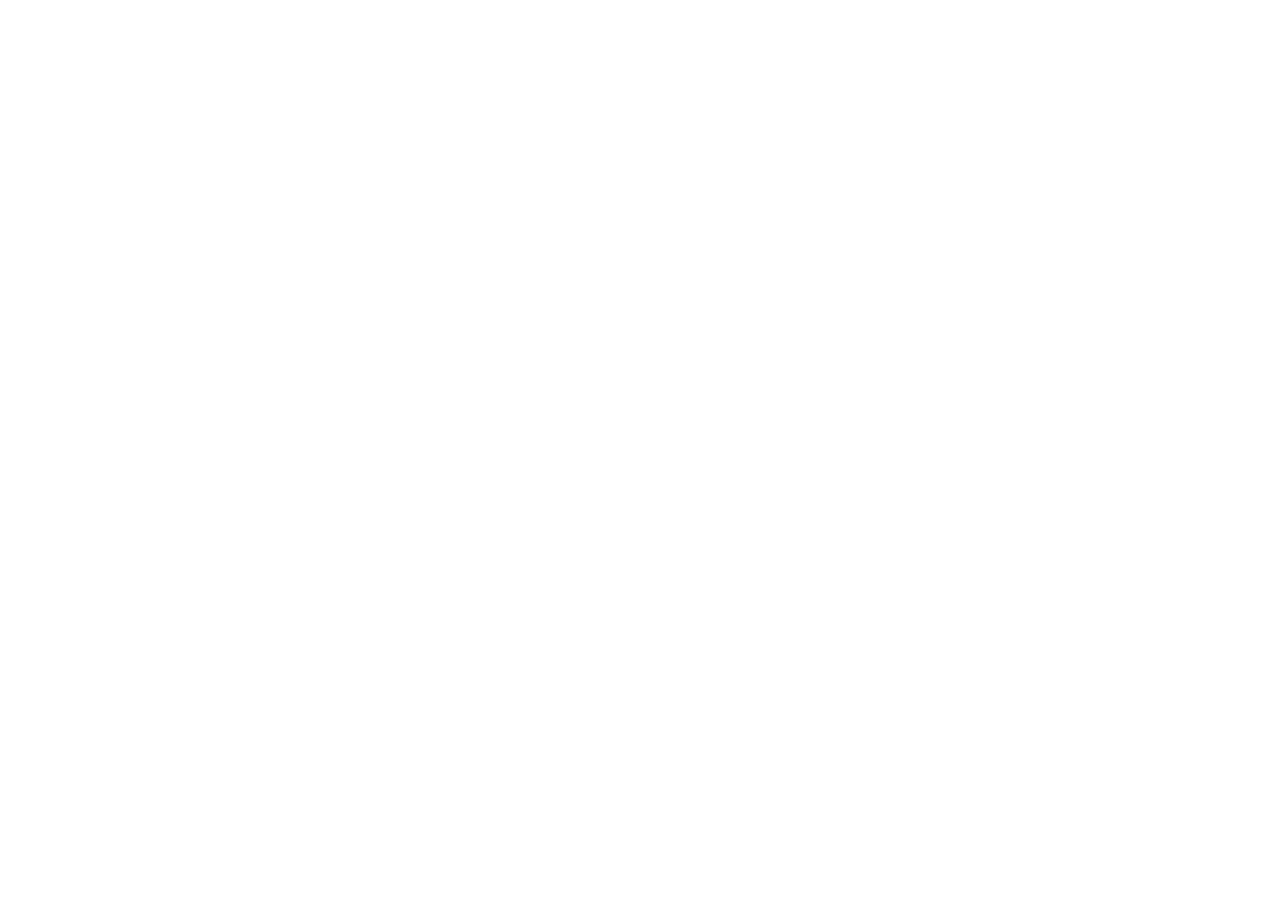
==== report.html @ b69ccec4 "Create report.html" ====
<!DOCTYPE html>
<html lang="ar">
<head>
<meta charset="UTF-8">
<meta name="viewport" content="width=device-width, initial-scale=1.0">
<title>لوحة المعلومات</title>

<style>
html, body{
    margin:0;
    width:100%;
    height:100%;
}

iframe{
    width:100%;
    height:100vh;
    border:none;
}
</style>

</head>

<body>

<iframe
title="ملخص-الشركة"
src="https://app.powerbi.com/view?r=eyJrIjoiMmUxMTk0MDQtNjZmMS00MjE0LTgxMzUtMGIzYWMyYmQ1MzAyIiwidCI6ImM3YmNkYzYzLTI4M2MtNDk5OC05NTk0LTQ1NTM5MzNlNGQ1YiIsImMiOjl9"
allowfullscreen>
</iframe>

</body>
</html>
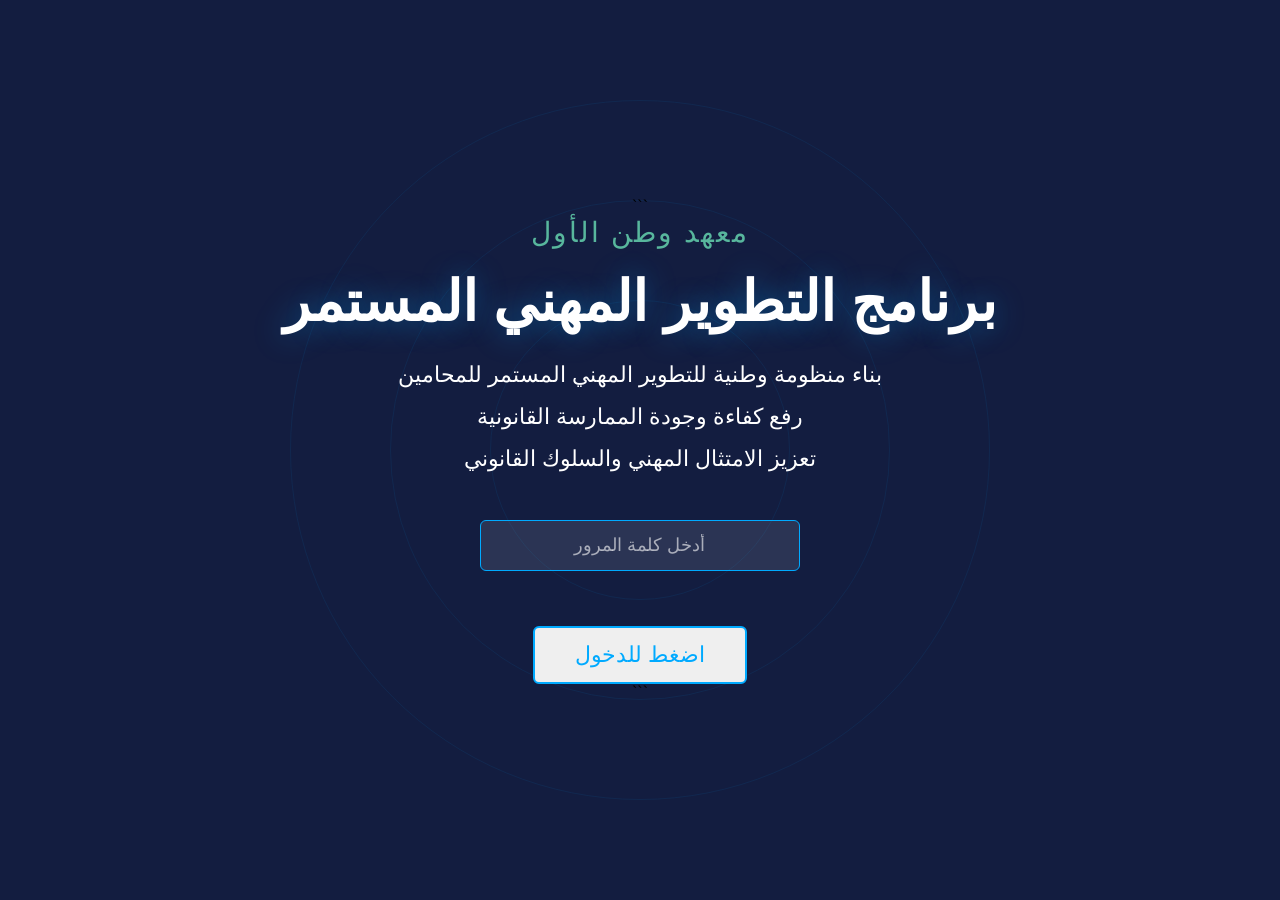
==== commit 129ce22e: "Update report.html" ====
--- a/report.html
+++ b/report.html
@@ -1,6 +1,11 @@
 <!DOCTYPE html>
 <html lang="ar">
 <head>
+<script>
+if(sessionStorage.getItem("authenticated") !== "true"){
+    window.location.href = "index.html";
+}
+</script>
 <meta charset="UTF-8">
 <meta name="viewport" content="width=device-width, initial-scale=1.0">
 <title>لوحة المعلومات</title>
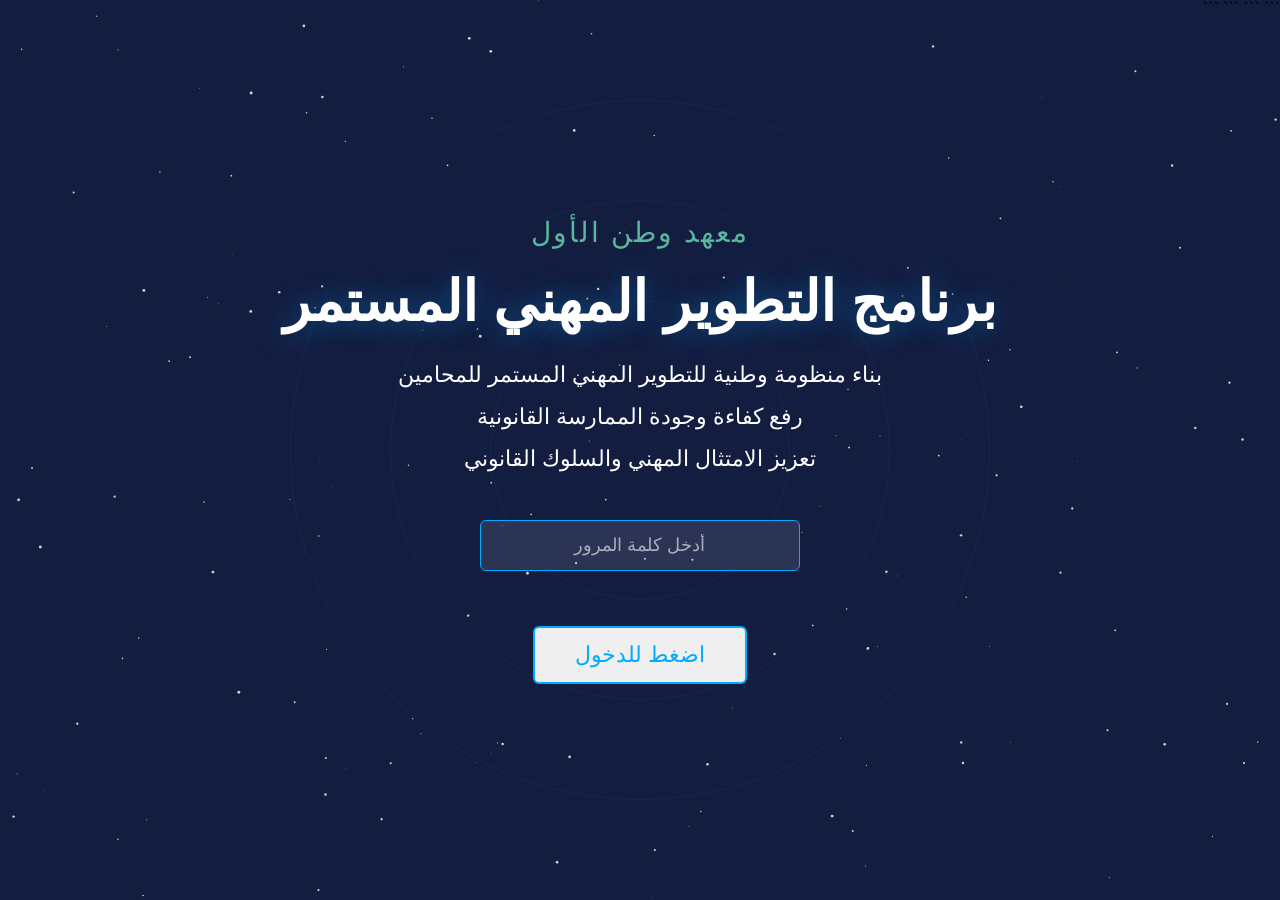
==== commit 0fb18eaa: "Update report.html" ====
--- a/report.html
+++ b/report.html
@@ -30,9 +30,10 @@
 
 <iframe
 title="ملخص-الشركة"
-src="https://app.powerbi.com/view?r=eyJrIjoiMmUxMTk0MDQtNjZmMS00MjE0LTgxMzUtMGIzYWMyYmQ1MzAyIiwidCI6ImM3YmNkYzYzLTI4M2MtNDk5OC05NTk0LTQ1NTM5MzNlNGQ1YiIsImMiOjl9"
+src="https://app.powerbi.com/view?r=eyJrIjoiMjFiYTU1YmUtMmRhNy00OThiLTg2M2EtYzQ3NzE4MDAzNjg5IiwidCI6ImM3YmNkYzYzLTI4M2MtNDk5OC05NTk0LTQ1NTM5MzNlNGQ1YiIsImMiOjl9"
 allowfullscreen>
 </iframe>
 
+
 </body>
 </html>
